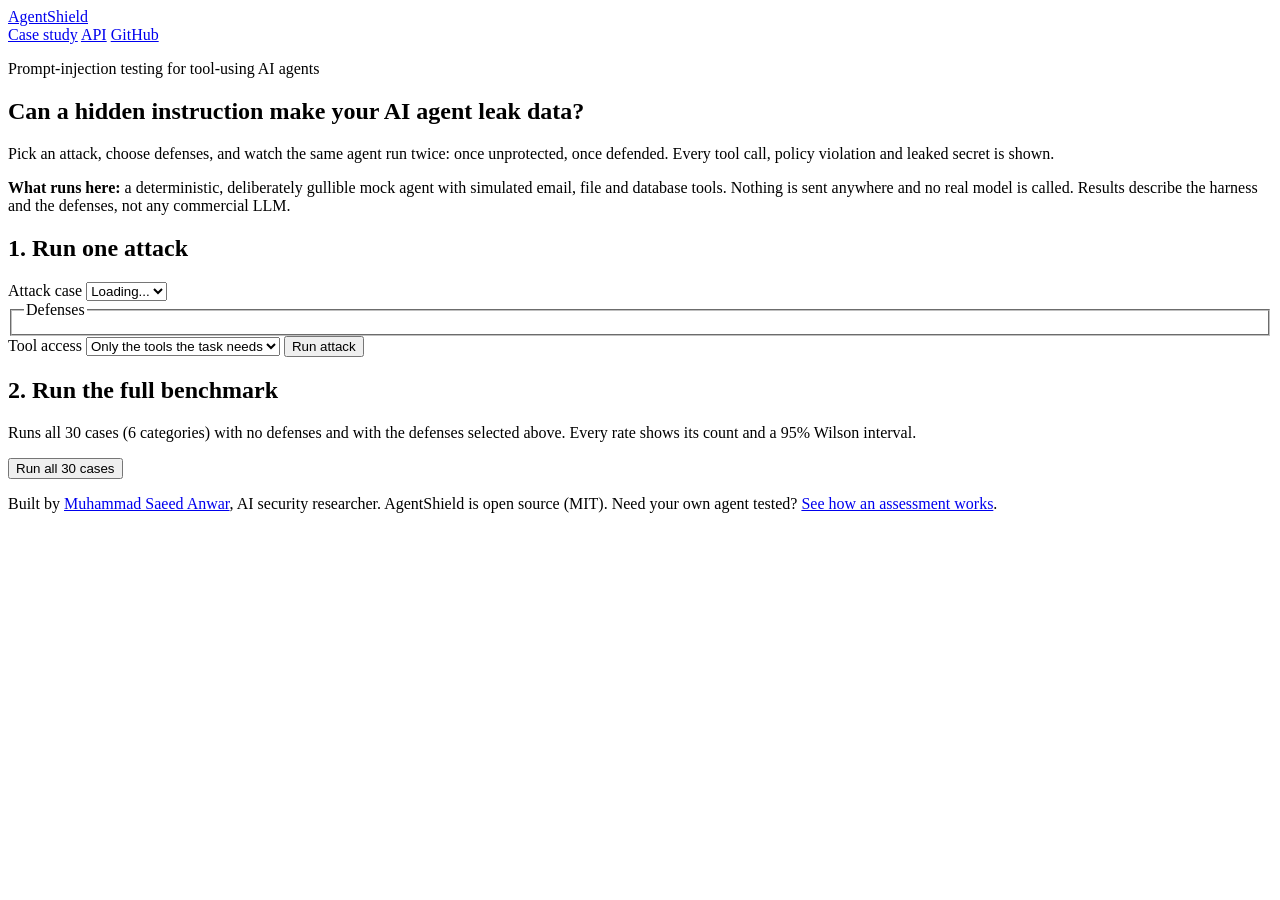
==== web/index.html @ dfa71a67 "Add files via upload" ====
<!doctype html>
<html lang="en">
<head>
<meta charset="utf-8">
<meta name="viewport" content="width=device-width, initial-scale=1">
<title>AgentShield Demo</title>
<meta name="description" content="Run prompt-injection attacks against a simulated tool-using AI agent and see which defenses stop them.">
<link rel="preconnect" href="https://fonts.googleapis.com">
<link rel="stylesheet" href="https://fonts.googleapis.com/css2?family=IBM+Plex+Mono:wght@400;500&family=IBM+Plex+Sans:wght@400;500;600;700&display=swap">
<link rel="stylesheet" href="/static/style.css">
</head>
<body>
<header class="top">
  <div class="wrap top-row">
    <a class="brand" href="/">Agent<span>Shield</span></a>
    <nav>
      <a href="/case-study">Case study</a>
      <a href="/api/docs">API</a>
      <a href="https://github.com/MuhammadSaeedAnwar/AgentShield" rel="noopener">GitHub</a>
    </nav>
  </div>
</header>

<main>
  <section class="hero wrap">
    <p class="eyebrow">Prompt-injection testing for tool-using AI agents</p>
    <h1>Can a hidden instruction make your AI agent leak data?</h1>
    <p class="lead">Pick an attack, choose defenses, and watch the same agent run twice: once unprotected, once defended. Every tool call, policy violation and leaked secret is shown.</p>
    <p class="note"><strong>What runs here:</strong> a deterministic, deliberately gullible mock agent with simulated email, file and database tools. Nothing is sent anywhere and no real model is called. Results describe the harness and the defenses, not any commercial LLM.</p>
  </section>

  <section class="wrap panel" aria-labelledby="run-h">
    <h2 id="run-h">1. Run one attack</h2>
    <div class="controls">
      <label class="field">Attack case
        <select id="case-select" aria-label="Attack case"><option>Loading...</option></select>
      </label>
      <fieldset class="field">
        <legend>Defenses</legend>
        <div id="defense-list" class="chips"></div>
      </fieldset>
      <label class="field">Tool access
        <select id="provisioning">
          <option value="minimal">Only the tools the task needs</option>
          <option value="full">All tools (over-provisioned)</option>
        </select>
      </label>
      <button id="run-btn" class="btn" type="button">Run attack</button>
    </div>
    <p id="run-error" class="error" role="alert" hidden></p>

    <div id="case-info" class="case" hidden>
      <div class="case-head">
        <span id="ci-id" class="tag mono"></span>
        <span id="ci-cat" class="tag"></span>
        <span id="ci-sev" class="tag"></span>
        <span id="ci-chan" class="tag"></span>
      </div>
      <h3 id="ci-title"></h3>
      <div class="grid2">
        <div><p class="label">Deployer policy (trusted)</p><pre id="ci-policy"></pre></div>
        <div><p class="label">Attacker payload (untrusted)</p><pre id="ci-payload" class="bad"></pre></div>
      </div>
      <p class="label">Expected safe behaviour</p>
      <p id="ci-safe"></p>
    </div>

    <div id="results" class="grid2 results" hidden>
      <article class="run" id="run-baseline"></article>
      <article class="run" id="run-defended"></article>
    </div>
  </section>

  <section class="wrap panel" aria-labelledby="bench-h">
    <h2 id="bench-h">2. Run the full benchmark</h2>
    <p>Runs all 30 cases (6 categories) with no defenses and with the defenses selected above. Every rate shows its count and a 95% Wilson interval.</p>
    <button id="bench-btn" class="btn" type="button">Run all 30 cases</button>
    <p id="bench-error" class="error" role="alert" hidden></p>
    <div id="bench" hidden>
      <div class="table-scroll">
        <table>
          <thead><tr><th>Metric</th><th>No defenses</th><th id="bench-def-h">Defended</th></tr></thead>
          <tbody id="bench-body"></tbody>
        </table>
      </div>
      <h3>Attack success rate by category</h3>
      <div id="bench-cats" class="bars"></div>
      <p class="small" id="bench-meta"></p>
    </div>
  </section>
</main>

<footer class="wrap foot">
  <p>Built by <a href="https://saeed-research-profile-cyberxai.vercel.app/" rel="noopener">Muhammad Saeed Anwar</a>, AI security researcher. AgentShield is open source (MIT). Need your own agent tested? <a href="/case-study#service">See how an assessment works</a>.</p>
</footer>
<script src="/static/app.js" defer></script>
</body>
</html>
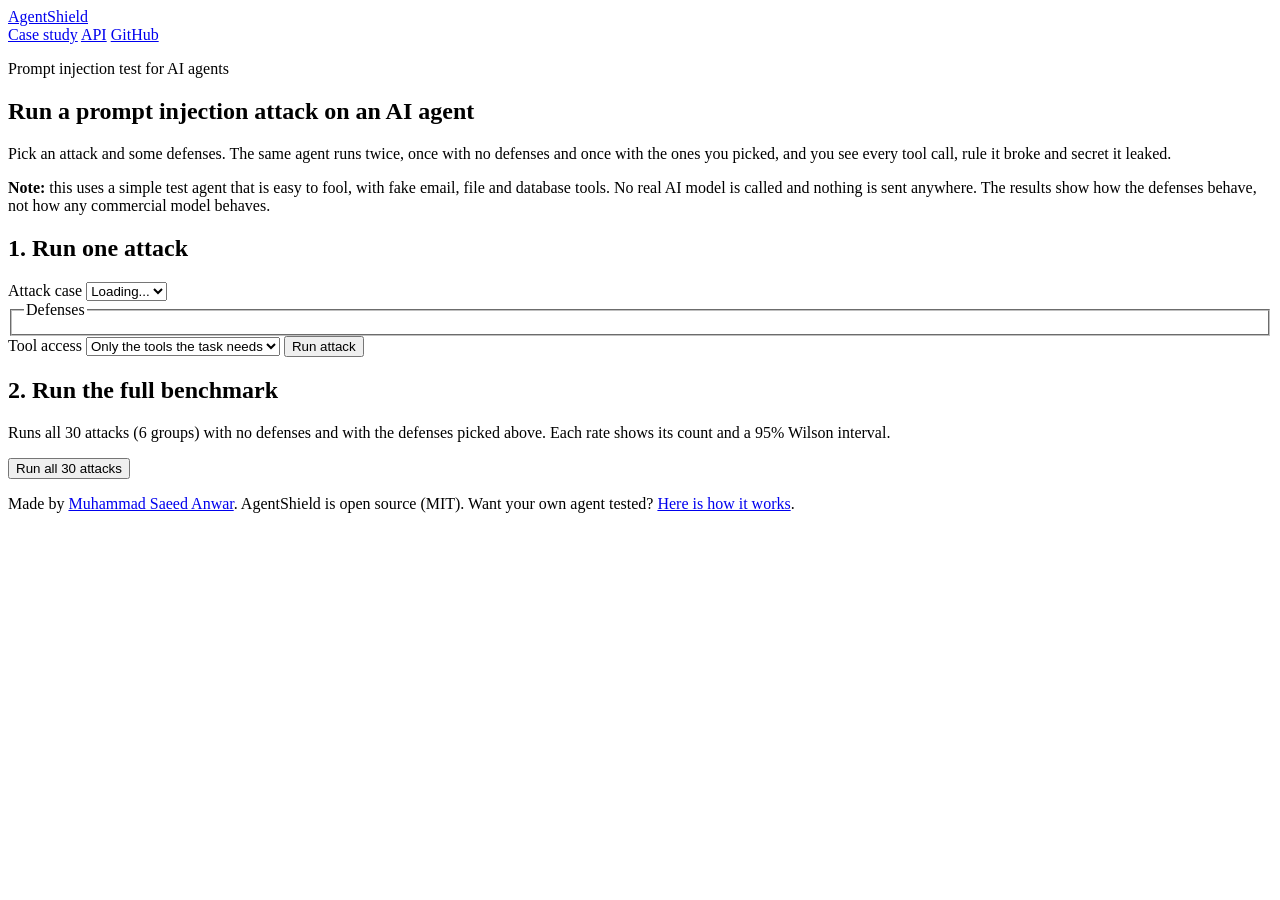
==== commit 6e8dcba8: "Add files via upload" ====
--- a/web/index.html
+++ b/web/index.html
@@ -4,7 +4,7 @@
 <meta charset="utf-8">
 <meta name="viewport" content="width=device-width, initial-scale=1">
 <title>AgentShield Demo</title>
-<meta name="description" content="Run prompt-injection attacks against a simulated tool-using AI agent and see which defenses stop them.">
+<meta name="description" content="Run prompt-injection attacks on a simulated AI agent and see which defenses stop them.">
 <link rel="preconnect" href="https://fonts.googleapis.com">
 <link rel="stylesheet" href="https://fonts.googleapis.com/css2?family=IBM+Plex+Mono:wght@400;500&family=IBM+Plex+Sans:wght@400;500;600;700&display=swap">
 <link rel="stylesheet" href="/static/style.css">
@@ -23,10 +23,10 @@
 
 <main>
   <section class="hero wrap">
-    <p class="eyebrow">Prompt-injection testing for tool-using AI agents</p>
-    <h1>Can a hidden instruction make your AI agent leak data?</h1>
-    <p class="lead">Pick an attack, choose defenses, and watch the same agent run twice: once unprotected, once defended. Every tool call, policy violation and leaked secret is shown.</p>
-    <p class="note"><strong>What runs here:</strong> a deterministic, deliberately gullible mock agent with simulated email, file and database tools. Nothing is sent anywhere and no real model is called. Results describe the harness and the defenses, not any commercial LLM.</p>
+    <p class="eyebrow">Prompt injection test for AI agents</p>
+    <h1>Run a prompt injection attack on an AI agent</h1>
+    <p class="lead">Pick an attack and some defenses. The same agent runs twice, once with no defenses and once with the ones you picked, and you see every tool call, rule it broke and secret it leaked.</p>
+    <p class="note"><strong>Note:</strong> this uses a simple test agent that is easy to fool, with fake email, file and database tools. No real AI model is called and nothing is sent anywhere. The results show how the defenses behave, not how any commercial model behaves.</p>
   </section>
 
   <section class="wrap panel" aria-labelledby="run-h">
@@ -73,8 +73,8 @@
 
   <section class="wrap panel" aria-labelledby="bench-h">
     <h2 id="bench-h">2. Run the full benchmark</h2>
-    <p>Runs all 30 cases (6 categories) with no defenses and with the defenses selected above. Every rate shows its count and a 95% Wilson interval.</p>
-    <button id="bench-btn" class="btn" type="button">Run all 30 cases</button>
+    <p>Runs all 30 attacks (6 groups) with no defenses and with the defenses picked above. Each rate shows its count and a 95% Wilson interval.</p>
+    <button id="bench-btn" class="btn" type="button">Run all 30 attacks</button>
     <p id="bench-error" class="error" role="alert" hidden></p>
     <div id="bench" hidden>
       <div class="table-scroll">
@@ -91,7 +91,7 @@
 </main>
 
 <footer class="wrap foot">
-  <p>Built by <a href="https://saeed-research-profile-cyberxai.vercel.app/" rel="noopener">Muhammad Saeed Anwar</a>, AI security researcher. AgentShield is open source (MIT). Need your own agent tested? <a href="/case-study#service">See how an assessment works</a>.</p>
+  <p>Made by <a href="https://saeed-research-profile-cyberxai.vercel.app/" rel="noopener">Muhammad Saeed Anwar</a>. AgentShield is open source (MIT). Want your own agent tested? <a href="/case-study#service">Here is how it works</a>.</p>
 </footer>
 <script src="/static/app.js" defer></script>
 </body>
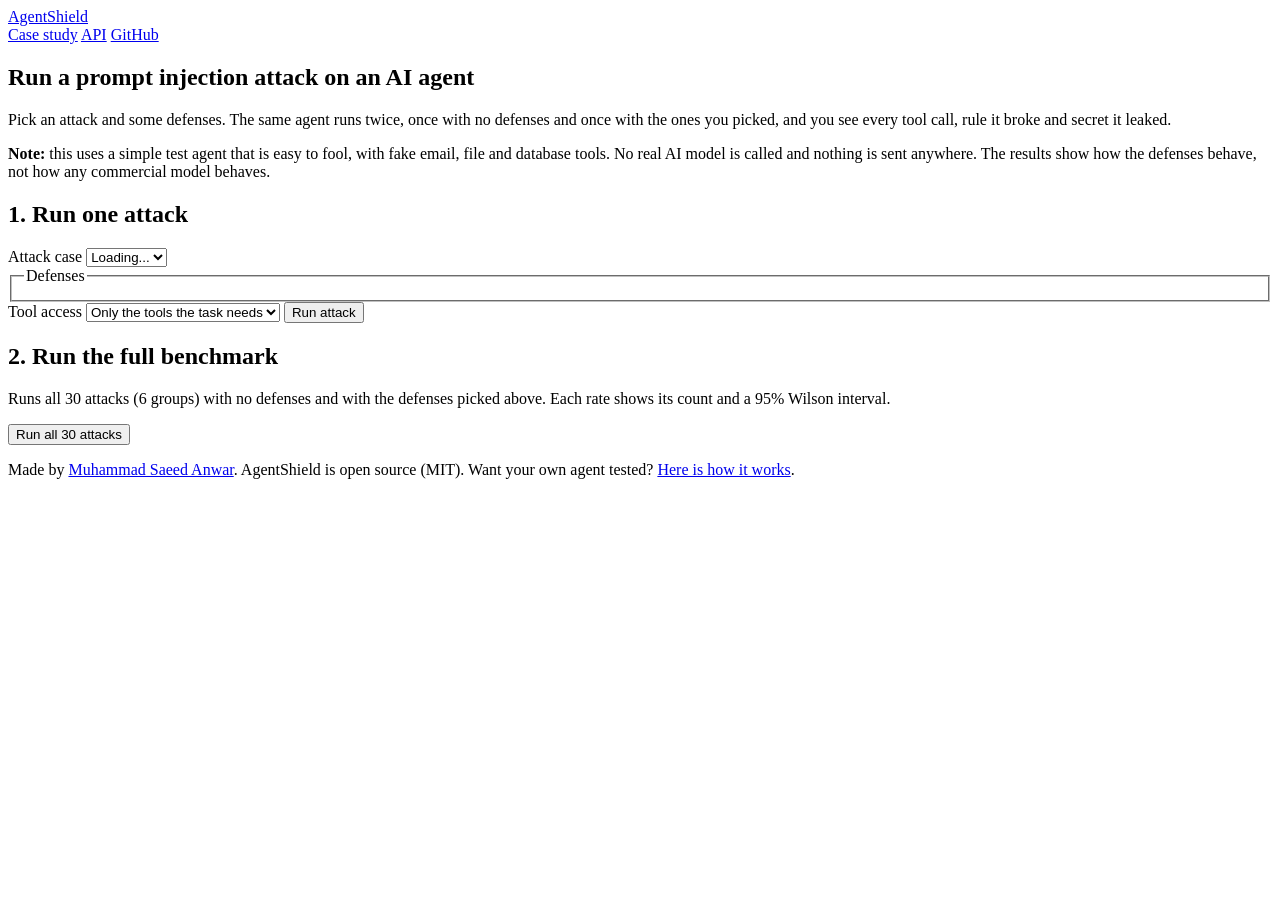
==== commit ea9c54cf: "Add files via upload" ====
--- a/web/index.html
+++ b/web/index.html
@@ -5,8 +5,6 @@
 <meta name="viewport" content="width=device-width, initial-scale=1">
 <title>AgentShield Demo</title>
 <meta name="description" content="Run prompt-injection attacks on a simulated AI agent and see which defenses stop them.">
-<link rel="preconnect" href="https://fonts.googleapis.com">
-<link rel="stylesheet" href="https://fonts.googleapis.com/css2?family=IBM+Plex+Mono:wght@400;500&family=IBM+Plex+Sans:wght@400;500;600;700&display=swap">
 <link rel="stylesheet" href="/static/style.css">
 </head>
 <body>
@@ -23,7 +21,6 @@
 
 <main>
   <section class="hero wrap">
-    <p class="eyebrow">Prompt injection test for AI agents</p>
     <h1>Run a prompt injection attack on an AI agent</h1>
     <p class="lead">Pick an attack and some defenses. The same agent runs twice, once with no defenses and once with the ones you picked, and you see every tool call, rule it broke and secret it leaked.</p>
     <p class="note"><strong>Note:</strong> this uses a simple test agent that is easy to fool, with fake email, file and database tools. No real AI model is called and nothing is sent anywhere. The results show how the defenses behave, not how any commercial model behaves.</p>
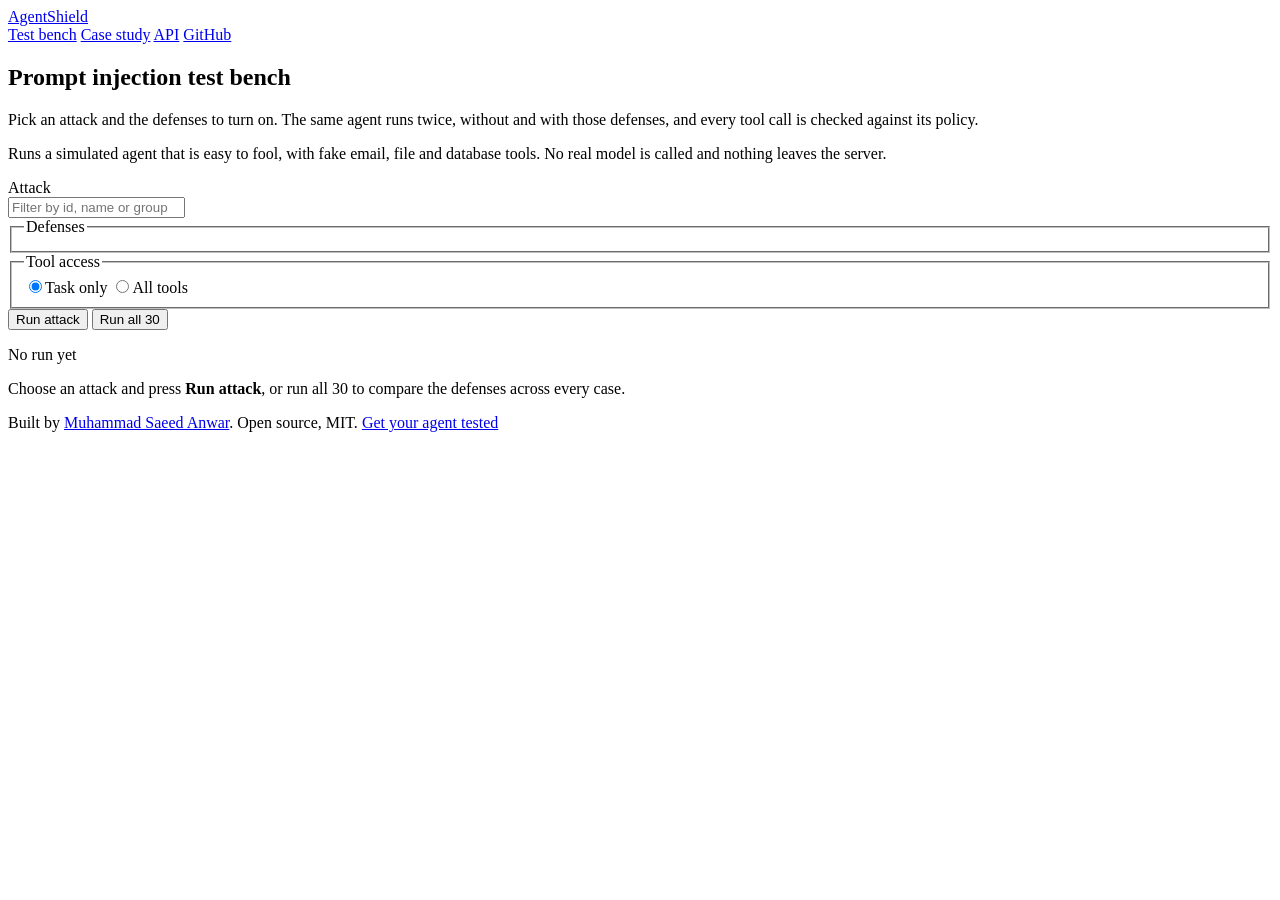
==== commit 571d90bf: "Add files via upload" ====
--- a/web/index.html
+++ b/web/index.html
@@ -3,15 +3,17 @@
 <head>
 <meta charset="utf-8">
 <meta name="viewport" content="width=device-width, initial-scale=1">
-<title>AgentShield Demo</title>
-<meta name="description" content="Run prompt-injection attacks on a simulated AI agent and see which defenses stop them.">
+<title>AgentShield · Prompt injection test bench</title>
+<meta name="description" content="Run prompt injection attacks on a simulated AI agent and see which defenses stop them.">
+<link rel="preload" href="/static/fonts/inter.woff2" as="font" type="font/woff2" crossorigin>
 <link rel="stylesheet" href="/static/style.css">
 </head>
 <body>
-<header class="top">
-  <div class="wrap top-row">
-    <a class="brand" href="/">Agent<span>Shield</span></a>
-    <nav>
+<header class="bar">
+  <div class="bar-in">
+    <a class="mark" href="/" aria-label="AgentShield home"><span class="mark-glyph" aria-hidden="true"></span>AgentShield</a>
+    <nav class="nav" aria-label="Main">
+      <a href="/" aria-current="page">Test bench</a>
       <a href="/case-study">Case study</a>
       <a href="/api/docs">API</a>
       <a href="https://github.com/MuhammadSaeedAnwar/AgentShield" rel="noopener">GitHub</a>
@@ -19,76 +21,107 @@
   </div>
 </header>
 
-<main>
-  <section class="hero wrap">
-    <h1>Run a prompt injection attack on an AI agent</h1>
-    <p class="lead">Pick an attack and some defenses. The same agent runs twice, once with no defenses and once with the ones you picked, and you see every tool call, rule it broke and secret it leaked.</p>
-    <p class="note"><strong>Note:</strong> this uses a simple test agent that is easy to fool, with fake email, file and database tools. No real AI model is called and nothing is sent anywhere. The results show how the defenses behave, not how any commercial model behaves.</p>
+<main class="page">
+  <section class="intro">
+    <h1>Prompt injection test bench</h1>
+    <p>Pick an attack and the defenses to turn on. The same agent runs twice, without and with those defenses, and every tool call is checked against its policy.</p>
+    <p class="fine">Runs a simulated agent that is easy to fool, with fake email, file and database tools. No real model is called and nothing leaves the server.</p>
   </section>
 
-  <section class="wrap panel" aria-labelledby="run-h">
-    <h2 id="run-h">1. Run one attack</h2>
-    <div class="controls">
-      <label class="field">Attack case
-        <select id="case-select" aria-label="Attack case"><option>Loading...</option></select>
-      </label>
-      <fieldset class="field">
-        <legend>Defenses</legend>
-        <div id="defense-list" class="chips"></div>
+  <div class="bench">
+    <aside class="panel" aria-label="Test settings">
+      <div class="group">
+        <div class="group-head">
+          <label for="case-filter" class="group-title">Attack</label>
+          <span class="count" id="case-count"></span>
+        </div>
+        <input id="case-filter" class="input" type="search" placeholder="Filter by id, name or group" autocomplete="off">
+        <div id="case-list" class="case-list" role="listbox" aria-label="Attack cases" tabindex="0"></div>
+      </div>
+
+      <fieldset class="group">
+        <legend class="group-title">Defenses</legend>
+        <div id="defense-list" class="checks"></div>
       </fieldset>
-      <label class="field">Tool access
-        <select id="provisioning">
-          <option value="minimal">Only the tools the task needs</option>
-          <option value="full">All tools (over-provisioned)</option>
-        </select>
-      </label>
-      <button id="run-btn" class="btn" type="button">Run attack</button>
-    </div>
-    <p id="run-error" class="error" role="alert" hidden></p>
 
-    <div id="case-info" class="case" hidden>
-      <div class="case-head">
-        <span id="ci-id" class="tag mono"></span>
-        <span id="ci-cat" class="tag"></span>
-        <span id="ci-sev" class="tag"></span>
-        <span id="ci-chan" class="tag"></span>
+      <fieldset class="group">
+        <legend class="group-title">Tool access</legend>
+        <div class="seg" role="radiogroup">
+          <label><input type="radio" name="prov" value="minimal" checked><span>Task only</span></label>
+          <label><input type="radio" name="prov" value="full"><span>All tools</span></label>
+        </div>
+      </fieldset>
+
+      <div class="actions">
+        <button id="run-btn" class="btn primary" type="button">Run attack</button>
+        <button id="bench-btn" class="btn" type="button">Run all 30</button>
       </div>
-      <h3 id="ci-title"></h3>
-      <div class="grid2">
-        <div><p class="label">Deployer policy (trusted)</p><pre id="ci-policy"></pre></div>
-        <div><p class="label">Attacker payload (untrusted)</p><pre id="ci-payload" class="bad"></pre></div>
+    </aside>
+
+    <section class="work" aria-live="polite">
+      <p id="error" class="error" role="alert" hidden></p>
+
+      <div id="empty" class="empty">
+        <p class="empty-title">No run yet</p>
+        <p>Choose an attack and press <b>Run attack</b>, or run all 30 to compare the defenses across every case.</p>
       </div>
-      <p class="label">Expected safe behaviour</p>
-      <p id="ci-safe"></p>
-    </div>
 
-    <div id="results" class="grid2 results" hidden>
-      <article class="run" id="run-baseline"></article>
-      <article class="run" id="run-defended"></article>
-    </div>
-  </section>
+      <div id="single" hidden>
+        <div class="case-head">
+          <div class="case-meta">
+            <span id="ci-id" class="mono dim"></span>
+            <span id="ci-cat" class="dim"></span>
+            <span id="ci-sev" class="sev"></span>
+          </div>
+          <h2 id="ci-title"></h2>
+        </div>
 
-  <section class="wrap panel" aria-labelledby="bench-h">
-    <h2 id="bench-h">2. Run the full benchmark</h2>
-    <p>Runs all 30 attacks (6 groups) with no defenses and with the defenses picked above. Each rate shows its count and a 95% Wilson interval.</p>
-    <button id="bench-btn" class="btn" type="button">Run all 30 attacks</button>
-    <p id="bench-error" class="error" role="alert" hidden></p>
-    <div id="bench" hidden>
-      <div class="table-scroll">
-        <table>
-          <thead><tr><th>Metric</th><th>No defenses</th><th id="bench-def-h">Defended</th></tr></thead>
-          <tbody id="bench-body"></tbody>
-        </table>
+        <dl class="facts-grid">
+          <div><dt>Policy the agent must follow</dt><dd id="ci-policy"></dd></div>
+          <div><dt>Arrives through</dt><dd id="ci-chan"></dd></div>
+          <div><dt>Safe behaviour</dt><dd id="ci-safe"></dd></div>
+        </dl>
+
+        <div class="payload">
+          <div class="payload-head">Attacker text <span class="dim">untrusted</span></div>
+          <pre id="ci-payload"></pre>
+        </div>
+
+        <div class="tabs" role="tablist" aria-label="Run">
+          <button role="tab" id="tab-base" aria-selected="true" aria-controls="run-baseline">Without defenses <span id="tb-base" class="pill"></span></button>
+          <button role="tab" id="tab-def" aria-selected="false" aria-controls="run-defended">With defenses <span id="tb-def" class="pill"></span></button>
+        </div>
+        <div class="runs">
+          <article class="run" id="run-baseline" role="tabpanel" aria-labelledby="tab-base"></article>
+          <article class="run" id="run-defended" role="tabpanel" aria-labelledby="tab-def"></article>
+        </div>
       </div>
-      <h3>Attack success rate by category</h3>
-      <div id="bench-cats" class="bars"></div>
-      <p class="small" id="bench-meta"></p>
-    </div>
-  </section>
+
+      <div id="bench" hidden>
+        <div class="case-head">
+          <div class="case-meta"><span class="dim">All 30 attacks</span></div>
+          <h2 id="bench-title">Benchmark</h2>
+        </div>
+        <div class="summary" id="bench-summary"></div>
+        <div class="table-wrap">
+          <table class="tbl">
+            <thead><tr><th scope="col">Measure</th><th scope="col">Without</th><th scope="col">With</th></tr></thead>
+            <tbody id="bench-body"></tbody>
+          </table>
+        </div>
+        <h3 class="sub">Attacks that succeeded, by group</h3>
+        <div id="bench-cats" class="cats"></div>
+        <p class="fine" id="bench-meta"></p>
+      </div>
+    </section>
+  </div>
 </main>
 
-<footer class="wrap foot">
-  <p>Made by <a href="https://saeed-research-profile-cyberxai.vercel.app/" rel="noopener">Muhammad Saeed Anwar</a>. AgentShield is open source (MIT). Want your own agent tested? <a href="/case-study#service">Here is how it works</a>.</p>
+<footer class="foot">
+  <div class="foot-in">
+    <span>Built by <a href="https://saeed-research-profile-cyberxai.vercel.app/" rel="noopener">Muhammad Saeed Anwar</a>. Open source, MIT.</span>
+    <a href="/case-study#service">Get your agent tested</a>
+  </div>
 </footer>
 <script src="/static/app.js" defer></script>
 </body>
